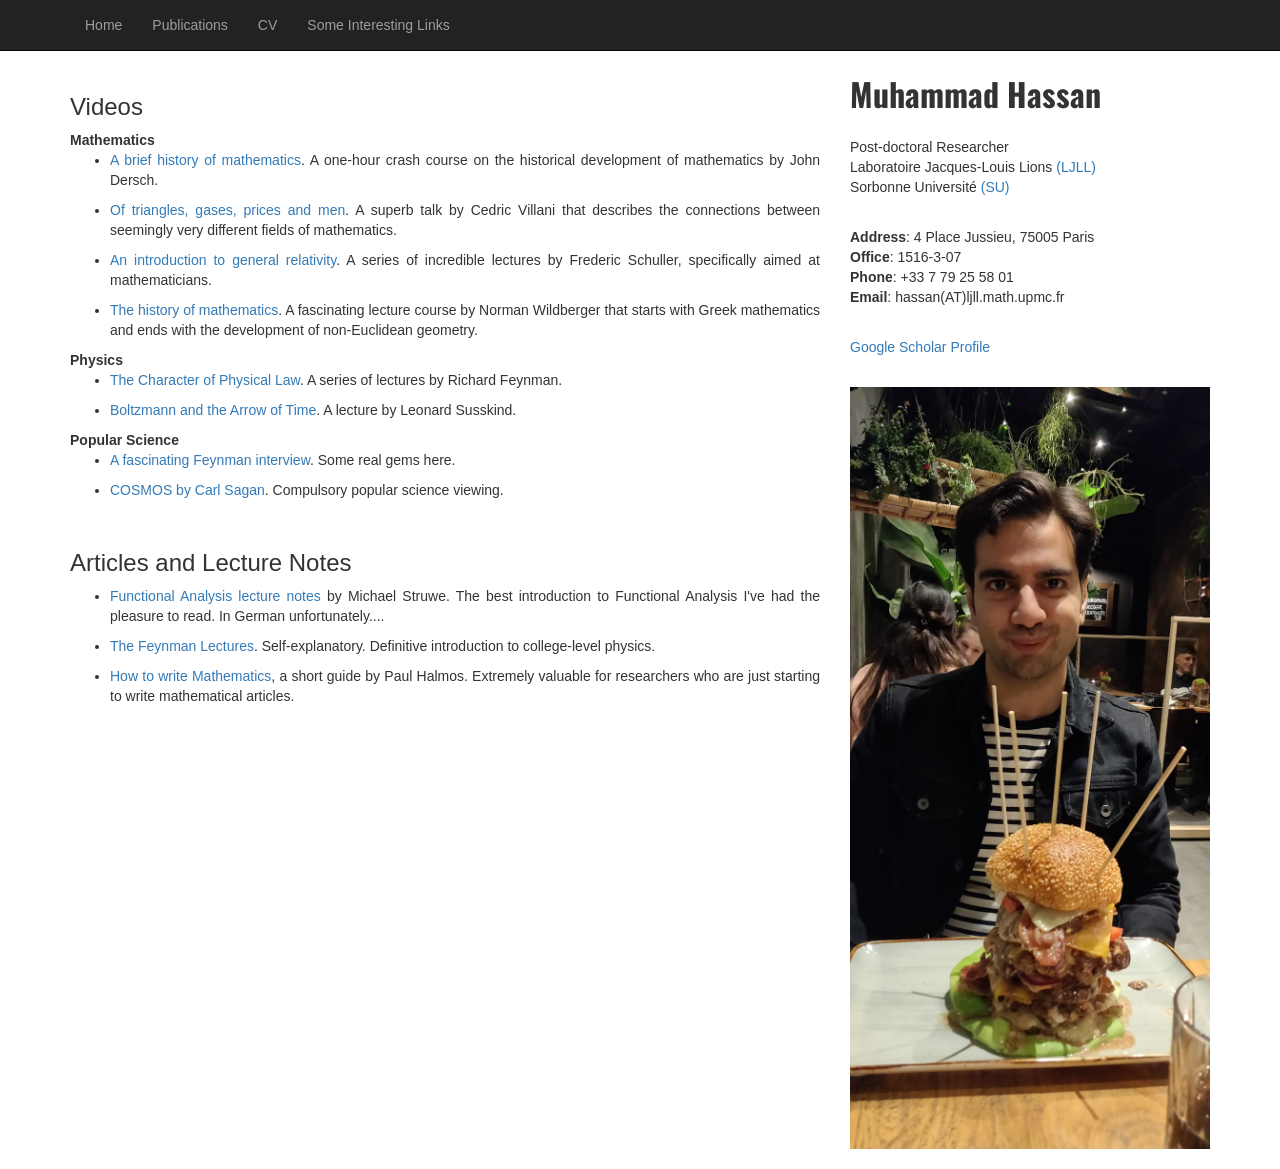
==== Links.html @ 48c97079 "Update_1" ====
<!DOCTYPE html>
<!--
    Plain-Academic by Vasilios Mavroudis
    Released under the Simplified BSD License/FreeBSD (2-clause) License.
    https://github.com/mavroudisv/plain-academic
-->

<html lang="en">
<head>
  <title>Muhammad Hassan</title>
  <meta charset="utf-8">
  <meta name="viewport" content="width=device-width, initial-scale=1.2">
  <link rel="stylesheet" href="https://maxcdn.bootstrapcdn.com/bootstrap/3.3.6/css/bootstrap.min.css">
  <script src="https://ajax.googleapis.com/ajax/libs/jquery/1.12.0/jquery.min.js"></script>
  <script src="https://maxcdn.bootstrapcdn.com/bootstrap/3.3.6/js/bootstrap.min.js"></script>
  <link href='https://fonts.googleapis.com/css?family=Oswald:700' rel='stylesheet' type='text/css'>
</head>
<body>


<!-- Navigation -->
    <nav class="navbar navbar-inverse navbar-static-top" role="navigation">
      <div class="container">
        <div class="navbar-header">
          <button type="button" class="navbar-toggle collapsed" data-toggle="collapse" data-target="#bs-example-navbar-collapse-1">
                        <span class="sr-only">Toggle navigation</span>
                        <span class="icon-bar"></span>
                        <span class="icon-bar"></span>
                        <span class="icon-bar"></span>
                    </button>
        </div>

        <!-- Collect the nav links, forms, and other content for toggling -->
        <div class="collapse navbar-collapse" id="bs-example-navbar-collapse-1">
          <ul class="nav navbar-nav">
                  <li><a href="index.html">Home</a></li>
                  <li><a href="index.html#publications">Publications</a></li>
                  <li><a href="Files/CV.pdf">CV</a></li>
                  <li><a href="index_2.html">Some Interesting Links</a></li>
          </ul>
        </div>
      </div>
    </nav>
  
  <!-- Page Content -->
    <div class="container">

        <div class="row">

            <!-- Entries Column -->
            <div class="col-md-8" style="height: 100vh;">
                
                <!-- Main Image -->
                
                <div style="margin-top:3%; text-align:justify;">
                    
                    
                    <h3 id="Videos">Videos</h3>
                    
                    <strong>Mathematics</strong><br/>
                    <ul>
                    <li class="video" words="50 centuries of Mathematics"><a href="https://www.youtube.com/watch?v=YsEcpS-hyXw&t=221s">A brief history of mathematics</a>. A one-hour crash course on the historical development of mathematics by John Dersch.</li>
                    </ul>
                    <ul>
                    <li class="video" words="50 centuries of Mathematics"><a href="https://www.youtube.com/watch?v=zo46TEp6FB8&t=64s">Of triangles, gases, prices and men</a>. A superb talk by Cedric Villani that describes the connections between seemingly very different fields of mathematics.</li>
                    </ul>
                    <ul>
                    <li class="video" words="50 centuries of Mathematics"><a href="https://www.youtube.com/playlist?list=PLFeEvEPtX_0S6vxxiiNPrJbLu9aK1UVC_">An introduction to general relativity</a>. A series of incredible lectures by Frederic Schuller, specifically aimed at mathematicians.</li>
                    </ul>
                    
                    <ul>
                    <li class="video" words="50 centuries of Mathematics"><a href="https://www.youtube.com/playlist?list=PL34B589BE3014EAEB">The history of mathematics</a>. A fascinating lecture course by Norman Wildberger that starts with Greek mathematics and ends with the development of non-Euclidean geometry.</li>
                    </ul>
                    
                    
                    
                    
                    
                    <strong>Physics</strong><br/>
                    <ul>
                    <li class="video" words="Feynman Character of Physical Law"><a href="https://www.youtube.com/playlist?list=PLS3_1JNX8dEh5YcO-Y05stU0u_T9nqIlF"> The Character of Physical Law</a>. A series of lectures by Richard Feynman.</li>
                    </ul>
                    
                    <ul>
                    <li class="video" words="Susskind, Arrow of Time"><a href="https://www.youtube.com/watch?v=n7eW-xPEvoQ">Boltzmann and the Arrow of Time</a>. A lecture by Leonard Susskind.</li>
                    </ul>
                
                    
                    
                    
                    <strong>Popular Science</strong><br/>
                        <ul>
                        <li class="video" words="Feynman interview"><a href="https://youtu.be/nYg6jzotiAc">A fascinating Feynman interview</a>. Some real gems here.</li>
                        </ul>
                        
                        <ul>
                        <li class="video" words="COSMOS Carl Sagan"><a href="https://www.youtube.com/playlist?list=PLtvRfQfTh1K8M9Jrk7LPRhvKLgvJqdNfA">COSMOS by Carl Sagan</a>. Compulsory popular science viewing.</li>
                        </ul>
                        
                <br>
                    <h3 id="Other ">Articles and Lecture Notes</h3>
                    
                    <ul>
                    <li class="lecture notes" words="Michael Struwe"><a href="https://people.math.ethz.ch/~struwe/Skripten/FA-I-II-11-9-2014.pdf">Functional Analysis lecture notes</a> by Michael Struwe. The best introduction to Functional Analysis I've had the pleasure to read. In German unfortunately....</li>
                    </ul>
                    
                    <ul>
                    <li class="lecture notes" words="Feynman Lectures"><a href="https://www.feynmanlectures.caltech.edu">The Feynman Lectures</a>. Self-explanatory. Definitive introduction to college-level physics.</li>
                    </ul>
                    
                    <ul>
                    <li class="article" words="Halmos, writing Math"><a href="https://entropiesschool.sciencesconf.org/data/How_to_Write_Mathematics.pdf">How to write Mathematics</a>, a short guide by Paul Halmos. Extremely valuable for researchers who are just starting to write mathematical articles.</li>
                    </ul>
                
                <ul>
                
                
                    
                    
                    
                </div>
                
               
                
                
            </div>

            <!-- Contact Info on the Sidebar -->
            <div class="col-md-4">
                <div style="font-family: 'Oswald', sans-serif; font-size: 32px;"><b>Muhammad Hassan</b></div><br>
                <p>Post-doctoral Researcher<br>
                Laboratoire Jacques-Louis Lions <a href="http://www.ljll.math.upmc.fr/">(LJLL)</a><br>
                Sorbonne Université <a href="https://www.sorbonne-universite.fr/en/">(SU)<a></a><br>
                </p><br>
                <p><strong> Address</strong>: 4 Place Jussieu, 75005 Paris<br>
                <strong>Office</strong>: 1516-3-07<br>
                <strong>Phone</strong>: +33 7 79 25 58 01<br>
                <strong>Email</strong>: hassan(AT)ljll.math.upmc.fr<br>
                </p><br>
                <p><a href="https://scholar.google.ch/citations?user=Ao42sT8AAAAJ&hl=en">Google Scholar Profile</a></dd>
                </p><br>
                <img class="img-responsive" src="img/Potrait.jpg" alt=""><br>
            </div>
            
            
            
            
        


    </div>
    <!-- /.container -->
   
    
</body>

</html>
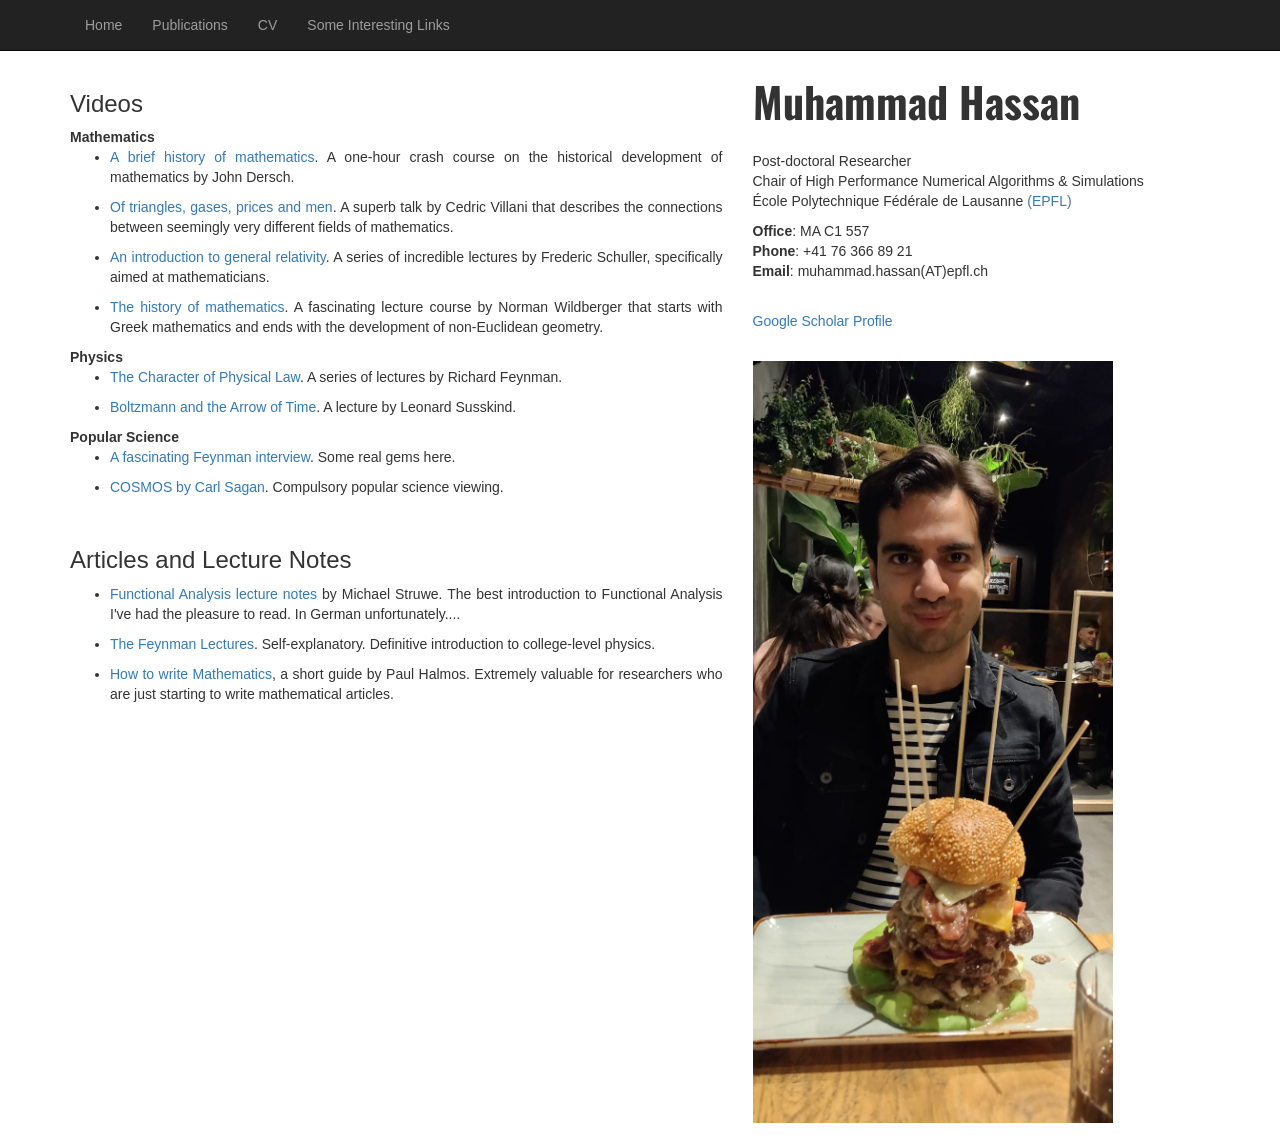
==== commit 292d4250: "Update Links.html" ====
--- a/Links.html
+++ b/Links.html
@@ -48,7 +48,7 @@
         <div class="row">
 
             <!-- Entries Column -->
-            <div class="col-md-8" style="height: 100vh;">
+            <div class="col-md-7" style="height: 100vh;">
                 
                 <!-- Main Image -->
                 
@@ -126,16 +126,16 @@
             </div>
 
             <!-- Contact Info on the Sidebar -->
+            <div class="col-md-5">
+                <div style="font-family: 'Oswald', sans-serif; font-size: 42px;"><b>Muhammad Hassan</b></div><br>
+                <p>Post-doctoral Researcher<br>
+                Chair of High Performance Numerical Algorithms & Simulations<br>
+                École Polytechnique Fédérale de Lausanne <a href="https://www.epfl.ch/en/">(EPFL)<a></a><br></p>
+            </div>
             <div class="col-md-4">
-                <div style="font-family: 'Oswald', sans-serif; font-size: 32px;"><b>Muhammad Hassan</b></div><br>
-                <p>Post-doctoral Researcher<br>
-                Laboratoire Jacques-Louis Lions <a href="http://www.ljll.math.upmc.fr/">(LJLL)</a><br>
-                Sorbonne Université <a href="https://www.sorbonne-universite.fr/en/">(SU)<a></a><br>
-                </p><br>
-                <p><strong> Address</strong>: 4 Place Jussieu, 75005 Paris<br>
-                <strong>Office</strong>: 1516-3-07<br>
-                <strong>Phone</strong>: +33 7 79 25 58 01<br>
-                <strong>Email</strong>: hassan(AT)ljll.math.upmc.fr<br>
+                <strong>Office</strong>:  MA C1 557<br>
+                <strong>Phone</strong>: +41 76 366 89 21<br>
+                <strong>Email</strong>: muhammad.hassan(AT)epfl.ch<br>
                 </p><br>
                 <p><a href="https://scholar.google.ch/citations?user=Ao42sT8AAAAJ&hl=en">Google Scholar Profile</a></dd>
                 </p><br>
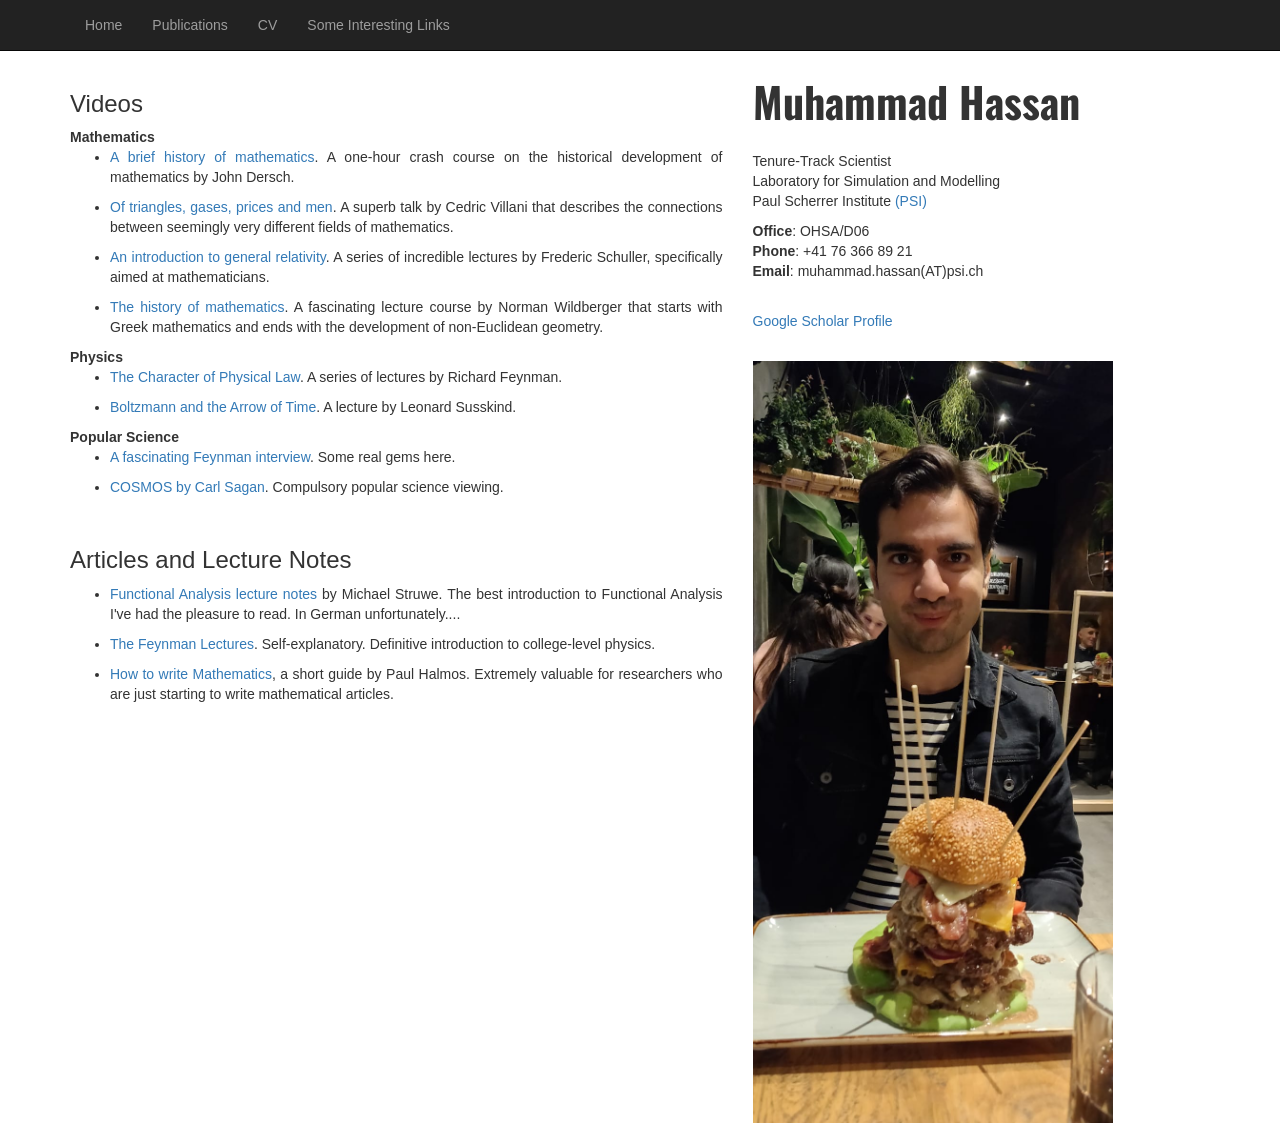
==== commit 6065067d: "Update" ====
--- a/Links.html
+++ b/Links.html
@@ -34,9 +34,9 @@
         <div class="collapse navbar-collapse" id="bs-example-navbar-collapse-1">
           <ul class="nav navbar-nav">
                   <li><a href="index.html">Home</a></li>
-                  <li><a href="index.html#publications">Publications</a></li>
+                  <li><a href="Publications.html">Publications</a></li>
                   <li><a href="Files/CV.pdf">CV</a></li>
-                  <li><a href="index_2.html">Some Interesting Links</a></li>
+                  <li><a href="Links.html">Some Interesting Links</a></li>
           </ul>
         </div>
       </div>
@@ -128,14 +128,14 @@
             <!-- Contact Info on the Sidebar -->
             <div class="col-md-5">
                 <div style="font-family: 'Oswald', sans-serif; font-size: 42px;"><b>Muhammad Hassan</b></div><br>
-                <p>Post-doctoral Researcher<br>
-                Chair of High Performance Numerical Algorithms & Simulations<br>
-                École Polytechnique Fédérale de Lausanne <a href="https://www.epfl.ch/en/">(EPFL)<a></a><br></p>
+                <p>Tenure-Track Scientist<br>
+                Laboratory for Simulation and Modelling<br>
+                Paul Scherrer Institute <a href="https://www.epfl.ch/en/">(PSI)<a></a><br></p>
             </div>
             <div class="col-md-4">
-                <strong>Office</strong>:  MA C1 557<br>
+                <strong>Office</strong>:  OHSA/D06<br>
                 <strong>Phone</strong>: +41 76 366 89 21<br>
-                <strong>Email</strong>: muhammad.hassan(AT)epfl.ch<br>
+                <strong>Email</strong>: muhammad.hassan(AT)psi.ch<br>
                 </p><br>
                 <p><a href="https://scholar.google.ch/citations?user=Ao42sT8AAAAJ&hl=en">Google Scholar Profile</a></dd>
                 </p><br>
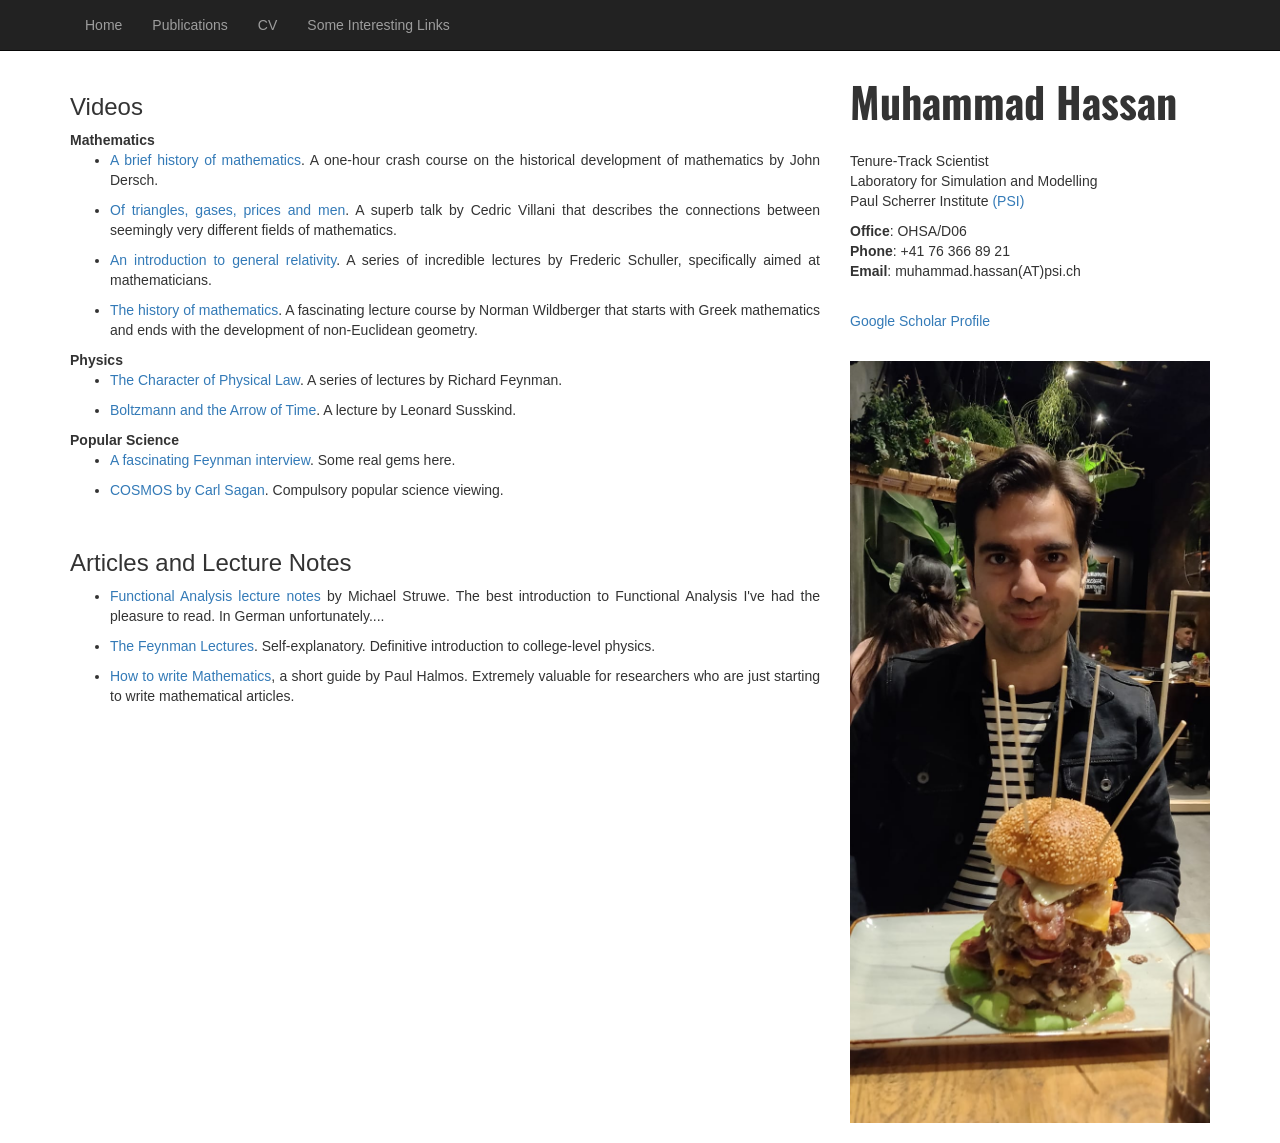
==== commit 8d96a6d0: "Update Update" ====
--- a/Links.html
+++ b/Links.html
@@ -48,7 +48,7 @@
         <div class="row">
 
             <!-- Entries Column -->
-            <div class="col-md-7" style="height: 100vh;">
+            <div class="col-md-8" style="height: 100vh;">
                 
                 <!-- Main Image -->
                 
@@ -126,7 +126,7 @@
             </div>
 
             <!-- Contact Info on the Sidebar -->
-            <div class="col-md-5">
+            <div class="col-md-4">
                 <div style="font-family: 'Oswald', sans-serif; font-size: 42px;"><b>Muhammad Hassan</b></div><br>
                 <p>Tenure-Track Scientist<br>
                 Laboratory for Simulation and Modelling<br>
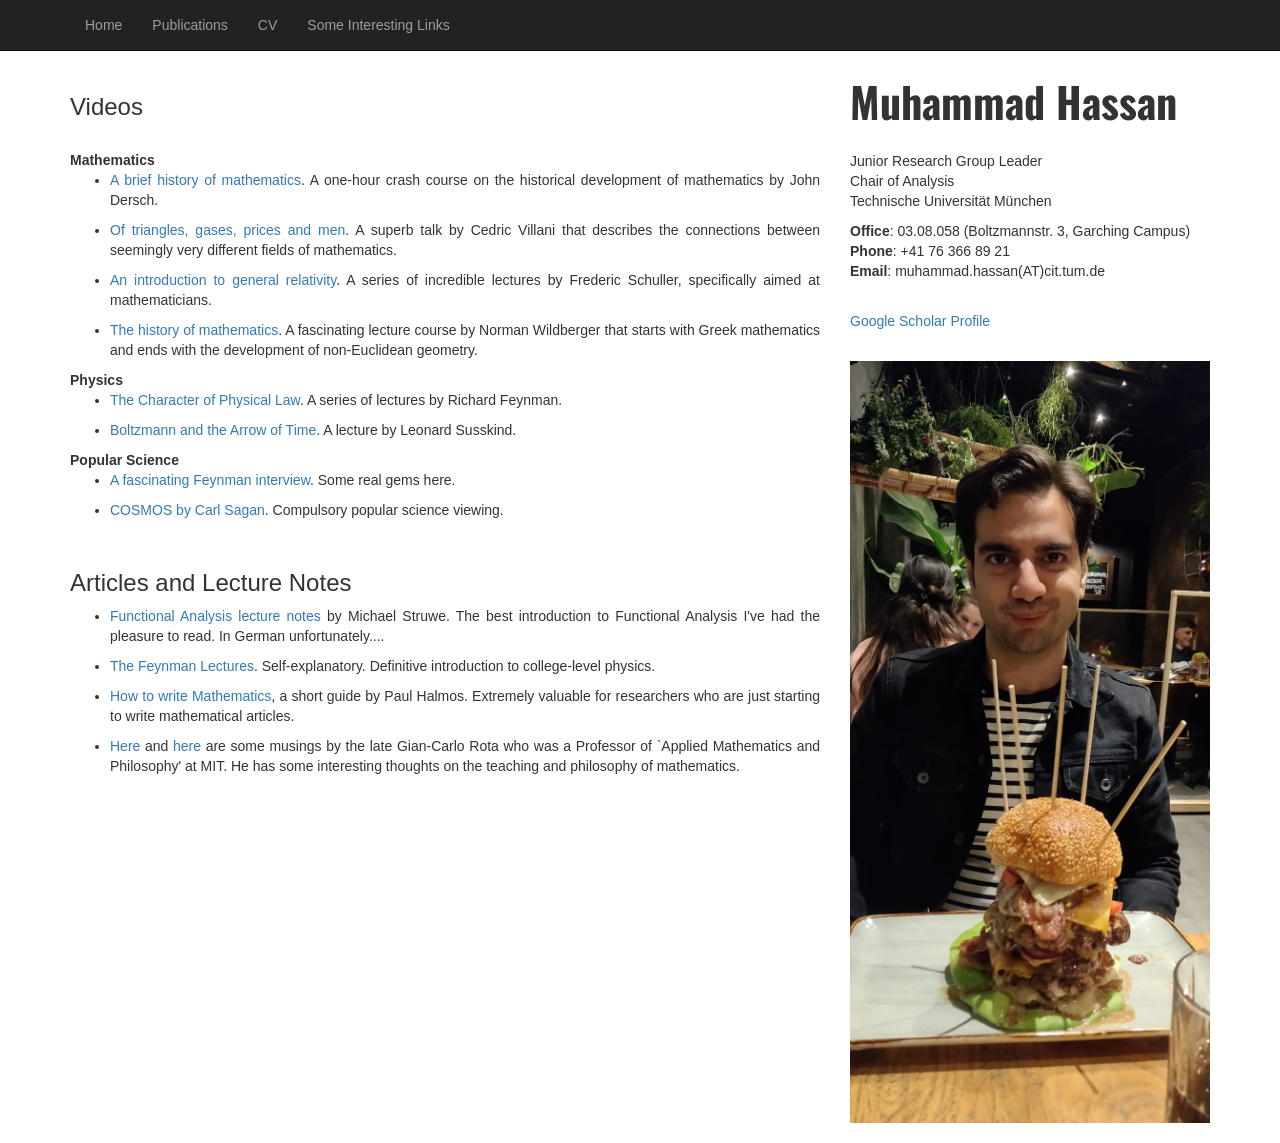
==== commit 2fa3cc4c: "Update Update" ====
--- a/Links.html
+++ b/Links.html
@@ -53,9 +53,9 @@
                 <!-- Main Image -->
                 
                 <div style="margin-top:3%; text-align:justify;">
+                  
                     
-                    
-                    <h3 id="Videos">Videos</h3>
+                    <h3 id="Videos">Videos</h3><br/>
                     
                     <strong>Mathematics</strong><br/>
                     <ul>
@@ -94,7 +94,7 @@
                         </ul>
                         
                         <ul>
-                        <li class="video" words="COSMOS Carl Sagan"><a href="https://www.youtube.com/playlist?list=PLtvRfQfTh1K8M9Jrk7LPRhvKLgvJqdNfA">COSMOS by Carl Sagan</a>. Compulsory popular science viewing.</li>
+                        <li class="video" words="COSMOS Carl Sagan"><a href="https://www.youtube.com/playlist?list=PLB5CA6AF3C067115B">COSMOS by Carl Sagan</a>. Compulsory popular science viewing.</li>
                         </ul>
                         
                 <br>
@@ -108,14 +108,21 @@
                     <li class="lecture notes" words="Feynman Lectures"><a href="https://www.feynmanlectures.caltech.edu">The Feynman Lectures</a>. Self-explanatory. Definitive introduction to college-level physics.</li>
                     </ul>
                     
+                    
                     <ul>
                     <li class="article" words="Halmos, writing Math"><a href="https://entropiesschool.sciencesconf.org/data/How_to_Write_Mathematics.pdf">How to write Mathematics</a>, a short guide by Paul Halmos. Extremely valuable for researchers who are just starting to write mathematical articles.</li>
                     </ul>
+                    
+                    <ul>
+                    <li class="article" words="Gian-Carlo Rota, Math stuff"><a href="http://giancarlorota.org/essays/essays.html">Here</a> and <a href="https://web.williams.edu/Mathematics/lg5/Rota.pdf">here</a> are some musings by the late Gian-Carlo Rota who was a Professor of `Applied Mathematics and Philosophy' at MIT. He has some interesting thoughts on the teaching and philosophy of mathematics.
+                    </ul>
+                    
+                    
                 
                 <ul>
                 
                 
-                    
+                
                     
                     
                 </div>
@@ -128,14 +135,14 @@
             <!-- Contact Info on the Sidebar -->
             <div class="col-md-4">
                 <div style="font-family: 'Oswald', sans-serif; font-size: 42px;"><b>Muhammad Hassan</b></div><br>
-                <p>Tenure-Track Scientist<br>
-                Laboratory for Simulation and Modelling<br>
-                Paul Scherrer Institute <a href="https://www.epfl.ch/en/">(PSI)<a></a><br></p>
+                <p>Junior Research Group Leader<br>
+                Chair of Analysis<br>
+                Technische Universität München<br></p>
             </div>
             <div class="col-md-4">
-                <strong>Office</strong>:  OHSA/D06<br>
+                <strong>Office</strong>:  03.08.058 (Boltzmannstr. 3, Garching Campus)<br>
                 <strong>Phone</strong>: +41 76 366 89 21<br>
-                <strong>Email</strong>: muhammad.hassan(AT)psi.ch<br>
+                <strong>Email</strong>: muhammad.hassan(AT)cit.tum.de<br>
                 </p><br>
                 <p><a href="https://scholar.google.ch/citations?user=Ao42sT8AAAAJ&hl=en">Google Scholar Profile</a></dd>
                 </p><br>
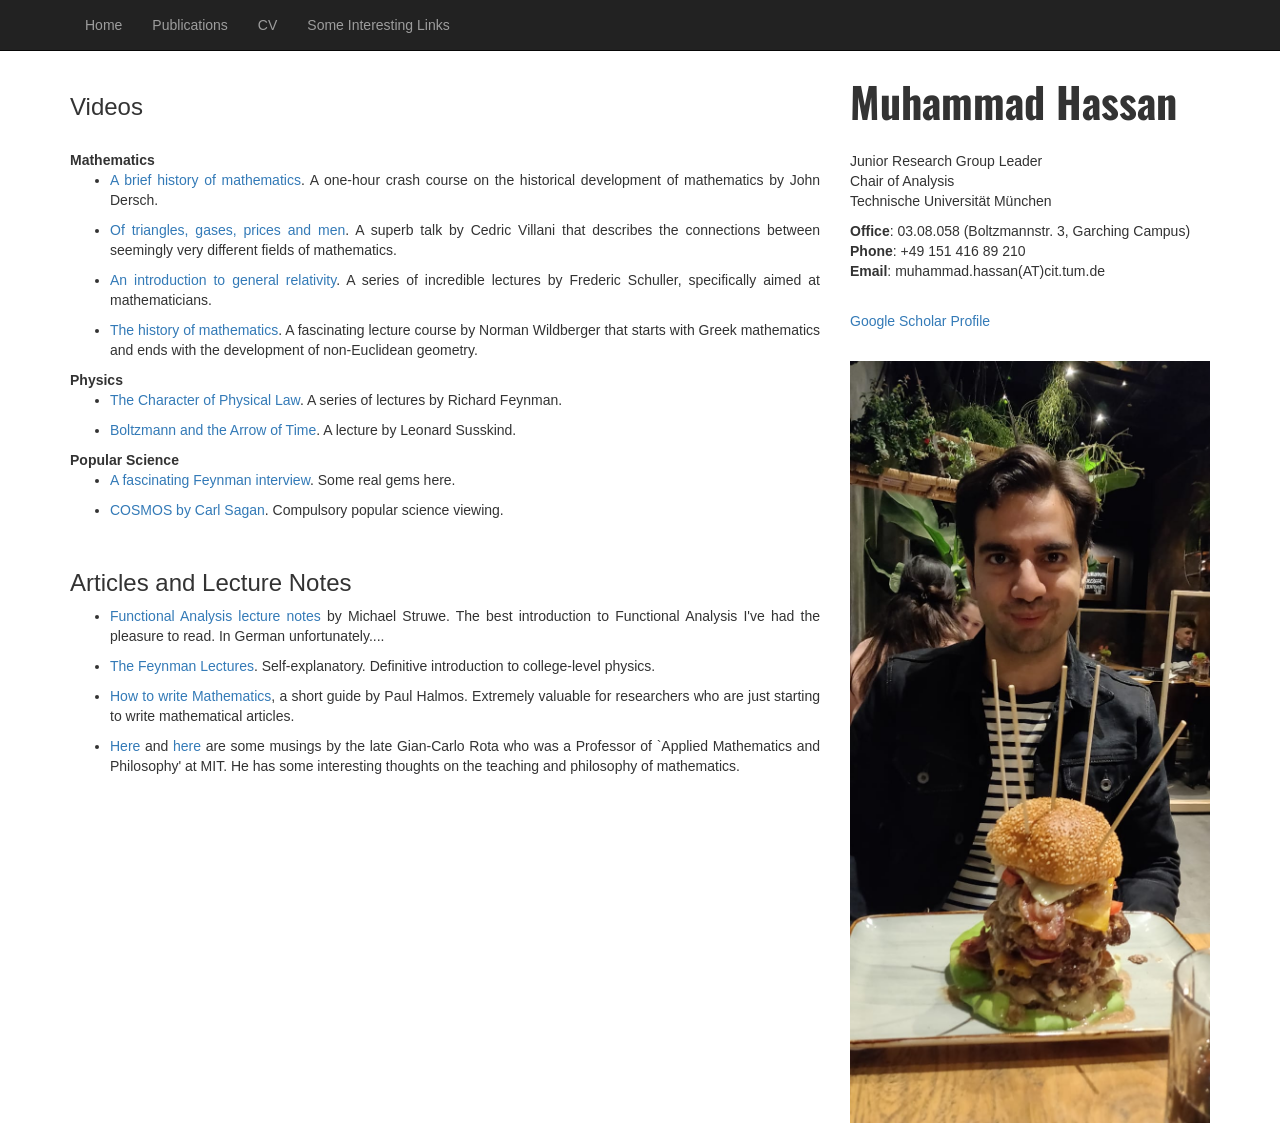
==== commit 70bbb6a5: "Update Update" ====
--- a/Links.html
+++ b/Links.html
@@ -141,7 +141,7 @@
             </div>
             <div class="col-md-4">
                 <strong>Office</strong>:  03.08.058 (Boltzmannstr. 3, Garching Campus)<br>
-                <strong>Phone</strong>: +41 76 366 89 21<br>
+                <strong>Phone</strong>: +49 151 416 89 210<br>
                 <strong>Email</strong>: muhammad.hassan(AT)cit.tum.de<br>
                 </p><br>
                 <p><a href="https://scholar.google.ch/citations?user=Ao42sT8AAAAJ&hl=en">Google Scholar Profile</a></dd>
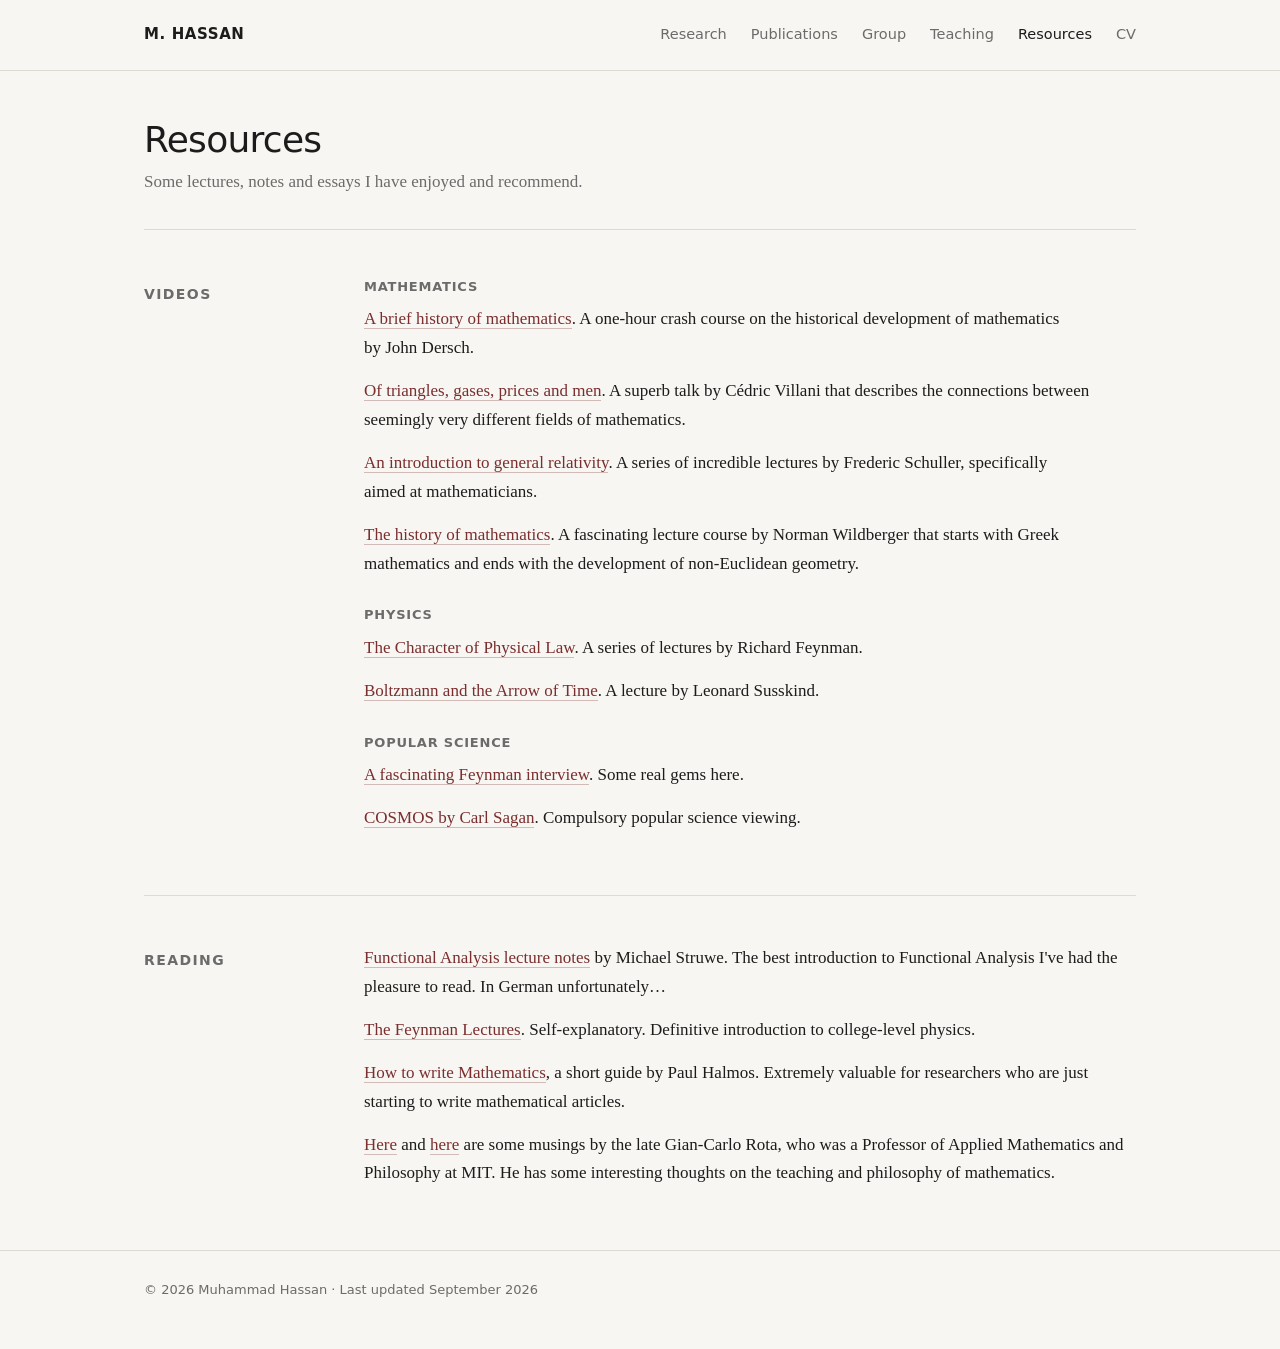
==== commit 0b292ac4: "Update" ====
--- a/Links.html
+++ b/Links.html
@@ -1,164 +1,13 @@
 <!DOCTYPE html>
-<!--
-    Plain-Academic by Vasilios Mavroudis
-    Released under the Simplified BSD License/FreeBSD (2-clause) License.
-    https://github.com/mavroudisv/plain-academic
--->
-
 <html lang="en">
 <head>
-  <title>Muhammad Hassan</title>
   <meta charset="utf-8">
-  <meta name="viewport" content="width=device-width, initial-scale=1.2">
-  <link rel="stylesheet" href="https://maxcdn.bootstrapcdn.com/bootstrap/3.3.6/css/bootstrap.min.css">
-  <script src="https://ajax.googleapis.com/ajax/libs/jquery/1.12.0/jquery.min.js"></script>
-  <script src="https://maxcdn.bootstrapcdn.com/bootstrap/3.3.6/js/bootstrap.min.js"></script>
-  <link href='https://fonts.googleapis.com/css?family=Oswald:700' rel='stylesheet' type='text/css'>
+  <title>Resources · Muhammad Hassan</title>
+  <!-- This page moved to resources.html; kept so that old links still work. -->
+  <meta http-equiv="refresh" content="0; url=resources.html">
+  <link rel="canonical" href="resources.html">
 </head>
 <body>
-
-
-<!-- Navigation -->
-    <nav class="navbar navbar-inverse navbar-static-top" role="navigation">
-      <div class="container">
-        <div class="navbar-header">
-          <button type="button" class="navbar-toggle collapsed" data-toggle="collapse" data-target="#bs-example-navbar-collapse-1">
-                        <span class="sr-only">Toggle navigation</span>
-                        <span class="icon-bar"></span>
-                        <span class="icon-bar"></span>
-                        <span class="icon-bar"></span>
-                    </button>
-        </div>
-
-        <!-- Collect the nav links, forms, and other content for toggling -->
-        <div class="collapse navbar-collapse" id="bs-example-navbar-collapse-1">
-          <ul class="nav navbar-nav">
-                  <li><a href="index.html">Home</a></li>
-                  <li><a href="Publications.html">Publications</a></li>
-                  <li><a href="Files/CV.pdf">CV</a></li>
-                  <li><a href="Links.html">Some Interesting Links</a></li>
-          </ul>
-        </div>
-      </div>
-    </nav>
-  
-  <!-- Page Content -->
-    <div class="container">
-
-        <div class="row">
-
-            <!-- Entries Column -->
-            <div class="col-md-8" style="height: 100vh;">
-                
-                <!-- Main Image -->
-                
-                <div style="margin-top:3%; text-align:justify;">
-                  
-                    
-                    <h3 id="Videos">Videos</h3><br/>
-                    
-                    <strong>Mathematics</strong><br/>
-                    <ul>
-                    <li class="video" words="50 centuries of Mathematics"><a href="https://www.youtube.com/watch?v=YsEcpS-hyXw&t=221s">A brief history of mathematics</a>. A one-hour crash course on the historical development of mathematics by John Dersch.</li>
-                    </ul>
-                    <ul>
-                    <li class="video" words="50 centuries of Mathematics"><a href="https://www.youtube.com/watch?v=zo46TEp6FB8&t=64s">Of triangles, gases, prices and men</a>. A superb talk by Cedric Villani that describes the connections between seemingly very different fields of mathematics.</li>
-                    </ul>
-                    <ul>
-                    <li class="video" words="50 centuries of Mathematics"><a href="https://www.youtube.com/playlist?list=PLFeEvEPtX_0S6vxxiiNPrJbLu9aK1UVC_">An introduction to general relativity</a>. A series of incredible lectures by Frederic Schuller, specifically aimed at mathematicians.</li>
-                    </ul>
-                    
-                    <ul>
-                    <li class="video" words="50 centuries of Mathematics"><a href="https://www.youtube.com/playlist?list=PL34B589BE3014EAEB">The history of mathematics</a>. A fascinating lecture course by Norman Wildberger that starts with Greek mathematics and ends with the development of non-Euclidean geometry.</li>
-                    </ul>
-                    
-                    
-                    
-                    
-                    
-                    <strong>Physics</strong><br/>
-                    <ul>
-                    <li class="video" words="Feynman Character of Physical Law"><a href="https://www.youtube.com/playlist?list=PLS3_1JNX8dEh5YcO-Y05stU0u_T9nqIlF"> The Character of Physical Law</a>. A series of lectures by Richard Feynman.</li>
-                    </ul>
-                    
-                    <ul>
-                    <li class="video" words="Susskind, Arrow of Time"><a href="https://www.youtube.com/watch?v=n7eW-xPEvoQ">Boltzmann and the Arrow of Time</a>. A lecture by Leonard Susskind.</li>
-                    </ul>
-                
-                    
-                    
-                    
-                    <strong>Popular Science</strong><br/>
-                        <ul>
-                        <li class="video" words="Feynman interview"><a href="https://youtu.be/nYg6jzotiAc">A fascinating Feynman interview</a>. Some real gems here.</li>
-                        </ul>
-                        
-                        <ul>
-                        <li class="video" words="COSMOS Carl Sagan"><a href="https://www.youtube.com/playlist?list=PLB5CA6AF3C067115B">COSMOS by Carl Sagan</a>. Compulsory popular science viewing.</li>
-                        </ul>
-                        
-                <br>
-                    <h3 id="Other ">Articles and Lecture Notes</h3>
-                    
-                    <ul>
-                    <li class="lecture notes" words="Michael Struwe"><a href="https://people.math.ethz.ch/~struwe/Skripten/FA-I-II-11-9-2014.pdf">Functional Analysis lecture notes</a> by Michael Struwe. The best introduction to Functional Analysis I've had the pleasure to read. In German unfortunately....</li>
-                    </ul>
-                    
-                    <ul>
-                    <li class="lecture notes" words="Feynman Lectures"><a href="https://www.feynmanlectures.caltech.edu">The Feynman Lectures</a>. Self-explanatory. Definitive introduction to college-level physics.</li>
-                    </ul>
-                    
-                    
-                    <ul>
-                    <li class="article" words="Halmos, writing Math"><a href="https://entropiesschool.sciencesconf.org/data/How_to_Write_Mathematics.pdf">How to write Mathematics</a>, a short guide by Paul Halmos. Extremely valuable for researchers who are just starting to write mathematical articles.</li>
-                    </ul>
-                    
-                    <ul>
-                    <li class="article" words="Gian-Carlo Rota, Math stuff"><a href="http://giancarlorota.org/essays/essays.html">Here</a> and <a href="https://web.williams.edu/Mathematics/lg5/Rota.pdf">here</a> are some musings by the late Gian-Carlo Rota who was a Professor of `Applied Mathematics and Philosophy' at MIT. He has some interesting thoughts on the teaching and philosophy of mathematics.
-                    </ul>
-                    
-                    
-                
-                <ul>
-                
-                
-                
-                    
-                    
-                </div>
-                
-               
-                
-                
-            </div>
-
-            <!-- Contact Info on the Sidebar -->
-            <div class="col-md-4">
-                <div style="font-family: 'Oswald', sans-serif; font-size: 42px;"><b>Muhammad Hassan</b></div><br>
-                <p>Junior Research Group Leader<br>
-                Chair of Analysis<br>
-                Technische Universität München<br></p>
-            </div>
-            <div class="col-md-4">
-                <strong>Office</strong>:  03.08.058 (Boltzmannstr. 3, Garching Campus)<br>
-                <strong>Phone</strong>: +49 151 416 89 210<br>
-                <strong>Email</strong>: muhammad.hassan(AT)cit.tum.de<br>
-                </p><br>
-                <p><a href="https://scholar.google.ch/citations?user=Ao42sT8AAAAJ&hl=en">Google Scholar Profile</a></dd>
-                </p><br>
-                <img class="img-responsive" src="img/Potrait.jpg" alt=""><br>
-            </div>
-            
-            
-            
-            
-        
-
-
-    </div>
-    <!-- /.container -->
-   
-    
+  <p>This page has moved to <a href="resources.html">resources.html</a>.</p>
 </body>
-
 </html>
